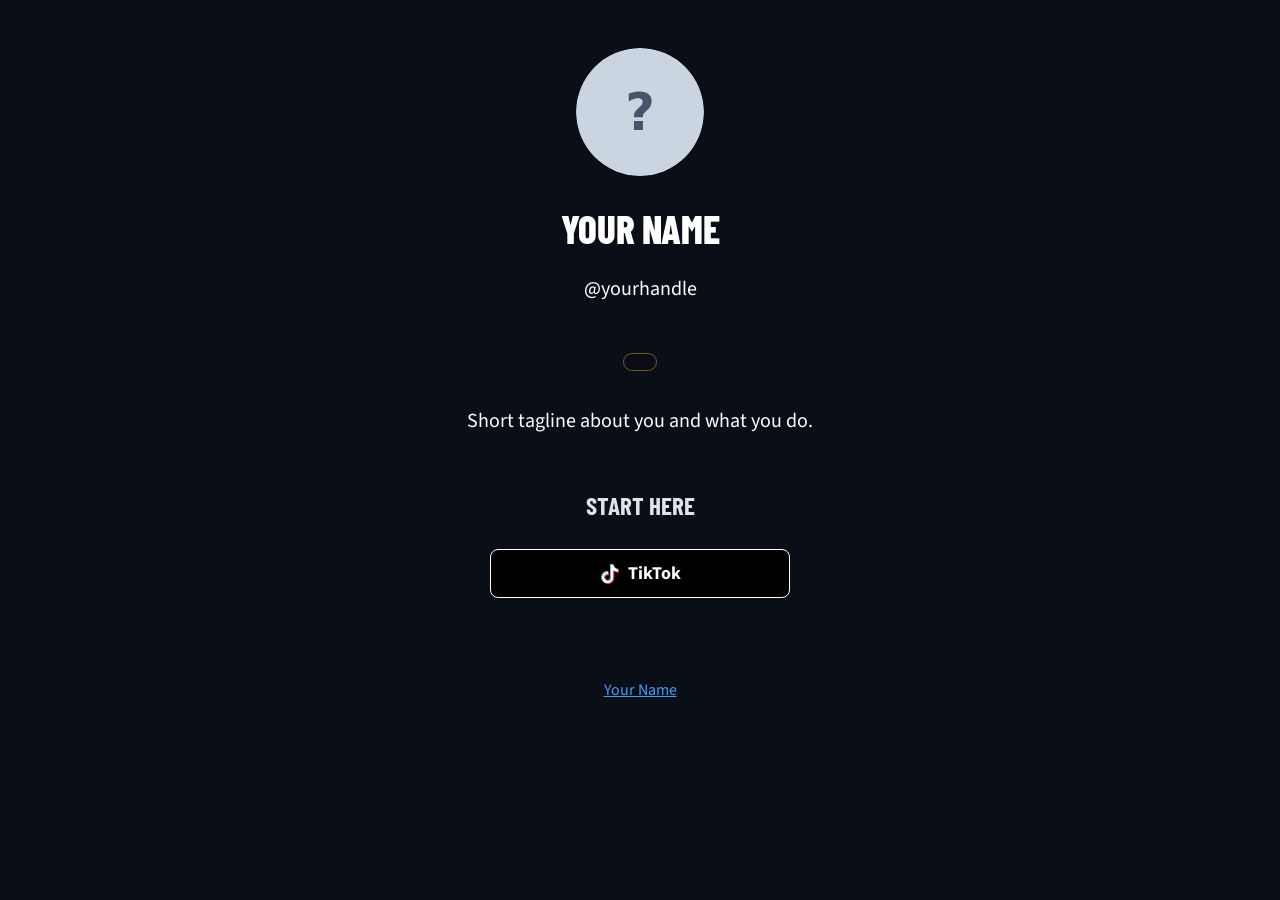
==== index.html @ fb8a777d "Initial template release - derived from nikoserves-linkinbio v1 Features: - Static HTML/CSS/JS, no b" ====
<!DOCTYPE html>
<html lang="en" class="theme-dark">
<head>
  <meta charset="utf-8">
  <meta name="viewport" content="width=device-width, initial-scale=1">
  <title data-config="title">Your Name — Links</title>
  <meta name="description" content="">
  <meta name="author" data-config="author" content="Your Name">
  <!-- Set href to your live URL once deployed (e.g. https://yourdomain.com/) -->
  <link rel="canonical" href="">
  <link rel="icon" type="image/x-icon" href="/images/avatar.png" data-config="favicon">
  <link rel="preconnect" href="https://fonts.googleapis.com">
  <link rel="preconnect" href="https://fonts.gstatic.com" crossorigin>
  <link href="https://fonts.googleapis.com/css2?family=Barlow+Condensed:wght@300;600;700;800&family=Source+Sans+3:wght@400;600&display=swap" rel="stylesheet">
  <link rel="stylesheet" href="/css/reset.css">
  <link rel="stylesheet" href="/css/style.css">
  <link rel="stylesheet" href="/css/brands.css">
  <link id="theme-css" rel="stylesheet" href="/themes/nikoserves.css">
  <!-- Add Umami tracker here once you've registered at cloud.umami.is — see README for steps -->
</head>
<body>
  <div class="container">
    <div class="column">
      <img class="avatar avatar--rounded"
           src="/images/avatar-placeholder.svg"
           data-config="avatar"
           alt="Profile photo"
           width="160" height="160"
           fetchpriority="high">
      <h1 data-config="name">Your Name</h1>
      <p data-config="handle">@yourhandle</p>
      <span class="badge" data-config="credential"></span>
      <p data-config="bio">Bio coming soon</p>
      <div class="button-stack" role="navigation" data-config="sections">
        <!-- populated at runtime by /assets/js/app.js -->
      </div>
      <footer>
        <a href="/" class="footer-link">Your Name</a>
      </footer>
    </div>
  </div>

  <!-- Authoritative config — mirrored verbatim in /config.json (keep both in sync) -->
  <script type="application/json" id="app-config">
  {
    "title": "Your Name — Links",
    "profile": {
      "name": "Your Name",
      "handle": "@yourhandle",
      "bio": "Short tagline about you and what you do.",
      "credential": "",
      "avatarPath": "/images/avatar-placeholder.svg",
      "faviconPath": "/images/avatar.png"
    },
    "themePath": "/themes/nikoserves.css",
    "theme": {},
    "sections": [
      {
        "label": "Start Here",
        "links": [
          { "icon": "tiktok", "label": "TikTok", "url": "https://tiktok.com/@yourhandle" }
        ]
      }
    ],
    "analytics": {
      "umamiWebsiteId": ""
    }
  }
</script>
  <script src="/assets/js/app.js" defer></script>
</body>
</html>
---- css/style.css ----
/*
* LittleLink
* https://littlelink.io
* Free to use under the MIT license
* http://www.opensource.org/licenses/mit-license.php
*/

/* Base Typography Settings
–––––––––––––––––––––––––––––––––––––––––––––––––– */
:root {
	font-size:16px;
}

/* Grid
  –––––––––––––––––––––––––––––––––––––––––––––––––– */
  .container {
	position:relative;
	width:100%;
	max-width:37.5rem;     				/* 600px */
    text-align:center;
	margin:0 auto;
	padding:3rem 1.25rem 0 1.25rem;
	box-sizing:border-box;
}
.container-left {
	position:relative;
	width:100%;
	max-width:37.5rem;
	text-align:left;
	margin:0 auto;
	padding:0 1.25rem;
	box-sizing:border-box;
}
.container-left p {
	margin-bottom: 1rem;  				/* 16px space between paragraphs */
  }
.column {
	position:center;
	width:100%;
	float:center;
	box-sizing:border-box;
}
/* For devices larger than 400px */
  @media (min-width:25rem) {            /* 400px */
    .container {
	width:85%;
	padding-left:0;
	padding-right:0;
}
}/* For devices larger than 550px */
  @media (min-width:34.375rem) {        /* 550px */
    .container {
	width:80%;
}
.column,.columns {
	margin-left:0;
}
.column:first-child,.columns:first-child {
	margin-left:0;
}
}

/* Base Styles
  –––––––––––––––––––––––––––––––––––––––––––––––––– */
  body {
	margin:0;
	padding:0;
	background-color:#ffffff;
	color:#1a1a1a;
	font-family:"Open Sans",system-ui;
	font-size:1.125rem;     				/* 18px */
    font-weight:400;
	line-height:1.6;
}

/* Typography
  –––––––––––––––––––––––––––––––––––––––––––––––––– */
  h1 {
	margin:0 0 0.5rem 0;
	font-size:3rem;         		/* 48px */
    font-weight:800;
	line-height:1;
	letter-spacing:0;
	word-wrap:break-word;
	overflow-wrap:break-word;
	hyphens:auto;           		/* Delete this to remove automatic hyphen on line break */
}
.container p {
	margin:0 0 2rem 0;
}

/* Base Typography Settings
–––––––––––––––––––––––––––––––––––––––––––––––––– */
/* Base size - 16px browser default */
:root {
  font-size:16px;           /* Using a 1.25 modular scale for typography */
  --scale-0:1rem;           /* 16px */
  --scale-1:1.25rem;        /* 20px */
  --scale-2:1.563rem;       /* 25px */
  --scale-3:1.953rem;       /* 31px */
  --scale-4:2.441rem;       /* 39px */
  --scale-5:3.052rem;       /* 49px */

  /* Spacing units */
  --spacing-xs:0.5rem;      /* 8px */
  --spacing-s:1rem;         /* 16px */
  --spacing-m:1.5rem;       /* 24px */
  --spacing-l:2rem;         /* 32px */
  --spacing-xl:3rem;        /* 48px */
  --spacing-xxl:4rem;       /* 64px */
  /* Theme color tokens moved to /themes/*.css — selected by config.themePath. */
}

/* Avatar */
.avatar {
	width: 8rem;             /* 128px */
	height: 8rem;
	border-radius: 50%;
	object-fit: cover;
	background-position: center;
	margin-bottom: var(--spacing-l);
	margin-left: auto;
	margin-right: auto;
	display: block;
  }

/* Typography Scale */
h1 {
	margin:0 0 var(--spacing-m) 0;
	font-family:"Barlow Condensed", system-ui;
	font-size:var(--scale-4);          /* 39px per UI-SPEC D-10 */
	font-weight:800;
	line-height:1.05;
	letter-spacing:-0.01em;
	text-transform:uppercase;
	word-wrap:break-word;
	overflow-wrap:break-word;
}
body {
	font-family:"Source Sans 3", system-ui;
	font-size:var(--scale-1);           /* 20px */
  	line-height:1.6;
}
.container p {
	margin:0 0 var(--spacing-xl) 0;
	font-size:var(--scale-1);
	line-height:1.6;
}

/* Container spacing */
.container {
	padding:var(--spacing-xl) var(--spacing-m) 0 var(--spacing-m);
	text-align:center;
}

/* Footer */
footer {
	margin:var(--spacing-xxl) 0;            /* 4rem (64px) top and bottom */
    font-size:var(--scale-0);
}

/* Responsive adjustments */
@media (max-width:34.375rem) {              /* 550px */
  h1 {
	font-size:var(--scale-3);
}
body {
	font-size:var(--scale-0);
}
.container p {
	font-size:var(--scale-0);
}
.avatar {
	margin-bottom:var(--spacing-m);
}
footer {
	margin:var(--spacing-xl) 0;         	/* 3rem (48px) top and bottom */
}
}

/* Links
  –––––––––––––––––––––––––––––––––––––––––––––––––– */
  a {
	color:#2457F5;
	text-decoration:underline;
}
a:hover {
	color:#083BDA;
}

/* Buttons
–––––––––––––––––––––––––––––––––––––––––––––––––– */
.button,button {
	display:inline-flex;
	align-items:center;
	justify-content:center;
	width:18.75rem;             	/* 300px */
 	min-height:3rem;                /* 48px */
  	padding:0.75rem 1rem;         	/* 12px ; 16px */
  	font-size:1.125rem;           	/* 18px */
  	font-weight:700;
	text-decoration:none;
	white-space:normal;
  	background: var(--button-background, var(--theme-button));
	color:var(--button-text,#0a0e17);
	border:var(--button-border,none);
	border-radius:0.5rem;
	cursor:pointer;
	box-sizing:border-box;
	hyphens:auto;               	/* Delete this to remove automatic hyphen on line break */
  	margin-bottom:1rem;
	text-align:center;
	line-height:1.3;
}

/* Icons
–––––––––––––––––––––––––––––––––––––––––––––––––– */
.icon {
	width:1.25rem;
	height:1.25rem;
	margin-right:0.5rem;
	flex-shrink:0;
}

/* Avatar
  –––––––––––––––––––––––––––––––––––––––––––––––––– */
.avatar {
	width: 8rem;             /* 128px */
	height: 8rem;
	object-fit: cover;
	background-position: center;
	margin-bottom: var(--spacing-l);
  }

   /* Modifier for no avatar rounding */
   .avatar--none {
	border-radius: 0%;
  }

  /* Modifier for rounded avatar */
  .avatar--rounded {
	border-radius: 50%;
  }

  /* Modifier for slightly rounded corners */
  .avatar--soft {
	border-radius: 0.5rem;   /* 8px rounded corners */
  }

/* Theme System
  –––––––––––––––––––––––––––––––––––––––––––––––––– */
/* Light theme is default above */

/* Dark theme */
:root.theme-dark {
	color-scheme:dark;
}
:root.theme-dark :focus-visible {
	outline: 2px solid #00e5ff;
	outline-offset: 2px;
  }
:root.theme-dark body {
	background-color: var(--theme-bg, #0a0e17);
	color:#ffffff;
}
:root.theme-dark a:not(.button) {
	color:#4899F7;
}
:root.theme-dark a:not(.button):hover {
	color:#7AB8FF;
}

/* Credential Badge
–––––––––––––––––––––––––––––––––––––––––––––––––– */
.badge {
	display:inline-flex;
	align-items:center;
	padding:var(--spacing-xs) var(--spacing-s);   /* 8px 16px */
	background:rgba(10, 14, 23, 0.6);
	border:1px solid rgba(250, 204, 21, 0.4);
	border-radius:9999px;
	color:#FACC15;
	font-family:"Source Sans 3", system-ui;
	font-size:12px;
	font-weight:600;
	letter-spacing:0.08em;
	text-transform:uppercase;
	margin-bottom:var(--spacing-m);
}

.section-label {
	font-family:"Barlow Condensed", system-ui;
	font-size:var(--scale-2);
	font-weight:700;
	text-transform:uppercase;
	color:#dde2ec;
	margin-bottom:var(--spacing-m);
	margin-top:var(--spacing-l);
}

/* Auto theme */
:root.theme-auto {
	color-scheme:light dark;
}
@media (prefers-color-scheme:dark) {
	:root.theme-auto body {
	background-color:#121212;
	color:#ffffff;
}
:root.theme-auto :focus-visible {
    outline: 2px solid #4899F7;
    outline-offset: 2px;
  }
:root.theme-auto a:not(.button) {
	color:#4899F7;
}
:root.theme-auto a:not(.button):hover {
	color:#7AB8FF;
}
}

/* Button Text Color Override
    –––––––––––––––––––––––––––––––––––––––––––––––––– */
    .button:hover,button:hover {
	color:var(--button-text);
}

/* Responsive Typography
  –––––––––––––––––––––––––––––––––––––––––––––––––– */
  @media (max-width:34.375rem) {            /* 550px */
    h1 {
	font-size:2rem;                         /* 32px */
	}
	body {
	font-size:1rem;                    		/* 16px */
	}
}

/* Privacy Page Styles
  –––––––––––––––––––––––––––––––––––––––––––––––––– */
nav {
	margin:var(--spacing-l) 0;
	text-align:left;
}
section {
	margin:var(--spacing-xl) 0;
	text-align:left;
}
h2 {
	font-size:var(--scale-3);
	font-weight:700;
	margin-bottom:var(--spacing-m);
}
h3 {
	font-size:var(--scale-2);
	font-weight:600;
	margin:var(--spacing-l) 0 var(--spacing-s) 0;
}
ul {
	list-style:none;
	padding:0;
	margin:0 0 var(--spacing-m) 0;
}
ul li {
	margin-bottom:var(--spacing-xs);
}

/* Privacy page specific responsive adjustments */
  @media (max-width:34.375rem) {
	h2 {
	font-size:var(--scale-2);
	}
	h3 {
	font-size:var(--scale-1);
	}
	section {
	margin:var(--spacing-l) 0;
	}
}

/* Font Face Definitions
  –––––––––––––––––––––––––––––––––––––––––––––––––– */
@font-face {
	font-display:swap;
	font-family:'Open Sans';
	font-style:normal;
	font-weight:400;
	src:url('../fonts/open-sans-v34-vietnamese_latin-ext_latin_hebrew_greek-ext_greek_cyrillic-ext_cyrillic-regular.eot');
	src:url('../fonts/open-sans-v34-vietnamese_latin-ext_latin_hebrew_greek-ext_greek_cyrillic-ext_cyrillic-regular.eot?#iefix') format('embedded-opentype'),url('../fonts/open-sans-v34-vietnamese_latin-ext_latin_hebrew_greek-ext_greek_cyrillic-ext_cyrillic-regular.woff2') format('woff2'),url('../fonts/open-sans-v34-vietnamese_latin-ext_latin_hebrew_greek-ext_greek_cyrillic-ext_cyrillic-regular.woff') format('woff'),url('../fonts/open-sans-v34-vietnamese_latin-ext_latin_hebrew_greek-ext_greek_cyrillic-ext_cyrillic-regular.ttf') format('truetype'),url('../fonts/open-sans-v34-vietnamese_latin-ext_latin_hebrew_greek-ext_greek_cyrillic-ext_cyrillic-regular.svg#OpenSans') format('svg');
}
@font-face {
	font-display:swap;
	font-family:'Open Sans';
	font-style:normal;
	font-weight:600;
	src:url('../fonts/open-sans-v34-vietnamese_latin-ext_latin_hebrew_greek-ext_greek_cyrillic-ext_cyrillic-600.eot');
	src:url('../fonts/open-sans-v34-vietnamese_latin-ext_latin_hebrew_greek-ext_greek_cyrillic-ext_cyrillic-600.eot?#iefix') format('embedded-opentype'),url('../fonts/open-sans-v34-vietnamese_latin-ext_latin_hebrew_greek-ext_greek_cyrillic-ext_cyrillic-600.woff2') format('woff2'),url('../fonts/open-sans-v34-vietnamese_latin-ext_latin_hebrew_greek-ext_greek_cyrillic-ext_cyrillic-600.woff') format('woff'),url('../fonts/open-sans-v34-vietnamese_latin-ext_latin_hebrew_greek-ext_greek_cyrillic-ext_cyrillic-600.ttf') format('truetype'),url('../fonts/open-sans-v34-vietnamese_latin-ext_latin_hebrew_greek-ext_greek_cyrillic-ext_cyrillic-600.svg#OpenSans') format('svg');
}
@font-face {
	font-display:swap;
	font-family:'Open Sans';
	font-style:normal;
	font-weight:700;
	src:url('../fonts/open-sans-v34-vietnamese_latin-ext_latin_hebrew_greek-ext_greek_cyrillic-ext_cyrillic-700.eot');
	src:url('../fonts/open-sans-v34-vietnamese_latin-ext_latin_hebrew_greek-ext_greek_cyrillic-ext_cyrillic-700.eot?#iefix') format('embedded-opentype'),url('../fonts/open-sans-v34-vietnamese_latin-ext_latin_hebrew_greek-ext_greek_cyrillic-ext_cyrillic-700.woff2') format('woff2'),url('../fonts/open-sans-v34-vietnamese_latin-ext_latin_hebrew_greek-ext_greek_cyrillic-ext_cyrillic-700.woff') format('woff'),url('../fonts/open-sans-v34-vietnamese_latin-ext_latin_hebrew_greek-ext_greek_cyrillic-ext_cyrillic-700.ttf') format('truetype'),url('../fonts/open-sans-v34-vietnamese_latin-ext_latin_hebrew_greek-ext_greek_cyrillic-ext_cyrillic-700.svg#OpenSans') format('svg');
}
@font-face {
	font-display:swap;
	font-family:'Open Sans';
	font-style:normal;
	font-weight:800;
	src:url('../fonts/open-sans-v34-vietnamese_latin-ext_latin_hebrew_greek-ext_greek_cyrillic-ext_cyrillic-800.eot');
	src:url('../fonts/open-sans-v34-vietnamese_latin-ext_latin_hebrew_greek-ext_greek_cyrillic-ext_cyrillic-800.eot?#iefix') format('embedded-opentype'),url('../fonts/open-sans-v34-vietnamese_latin-ext_latin_hebrew_greek-ext_greek_cyrillic-ext_cyrillic-800.woff2') format('woff2'),url('../fonts/open-sans-v34-vietnamese_latin-ext_latin_hebrew_greek-ext_greek_cyrillic-ext_cyrillic-800.woff') format('woff'),url('../fonts/open-sans-v34-vietnamese_latin-ext_latin_hebrew_greek-ext_greek_cyrillic-ext_cyrillic-800.ttf') format('truetype'),url('../fonts/open-sans-v34-vietnamese_latin-ext_latin_hebrew_greek-ext_greek_cyrillic-ext_cyrillic-800.svg#OpenSans') format('svg');
}
---- css/brands.css ----
/*
* LittleLink Button Styles (purged — only rules used by config.json icons kept)
* Source: https://littlelink.io — MIT license
* Phase 6 / 2026-05-13: removed 89 unused brand button rules. Keep-list
* derived from app.js render loop + config.json icon names.
*/

/* Brand Button Base Styles
–––––––––––––––––––––––––––––––––––––––––––––––––– */
.button,button {
  color:var(--button-text,#000000);
  background-color:var(--button-background,transparent);
	border:var(--button-border,none);
	transition:filter 0.2s ease,transform 0.2s ease;
}

/* Global Button Hover Effect
–––––––––––––––––––––––––––––––––––––––––––––––––– */
.button:hover,button:hover {
	filter:brightness(90%);
	transform:translateY(-1px);
}

/* Button Icons
–––––––––––––––––––––––––––––––––––––––––––––––––– */
.icon {
	filter:var(--icon-filter,none);
}

/* Brand-Specific Styles (6 brands used by current config.json)
–––––––––––––––––––––––––––––––––––––––––––––––––– */

/* Calendly */
.button-calendly {
	--button-text:#FFFFFF;
	--button-background:#006BFF;
}

/* Instagram */
.button-instagram {
	--button-text:#ffffff;
	background-image:linear-gradient(-135deg,#1400c8,#b900b4,#f50000);
}

/* Notion */
.button-notion {
	--button-text:#000000;
	--button-background:#ffffff;
	--button-border:1px solid #212121;
}

/* TikTok */
.button-tiktok {
	--button-text:#ffffff;
	--button-background:#000000;
	--button-border:1px solid #FFFFFF;
}

/* Facebook (full-name alias — app.js generates class="button-facebook" from icon name) */
.button-facebook {
	--button-text: #ffffff;
	--button-background: #0866FF;
}

/* YouTube (full-name alias — app.js generates class="button-youtube" from icon name) */
.button-youtube {
	--button-text: #ffffff;
	--button-background: #282828;
	--button-border: 1px solid #FFFFFF;
}
---- themes/nikoserves.css ----
/* themes/nikoserves.css — NikoServes dark brand palette */
:root {
  --theme-bg:     #0a0e17;
  --theme-accent: #00e5ff;
  --theme-button: linear-gradient(165deg, #0099b3 0%, #00e5ff 50%, #66f0ff 100%);
  --theme-text:           #ffffff;
  --theme-text-secondary: #dde2ec;
}
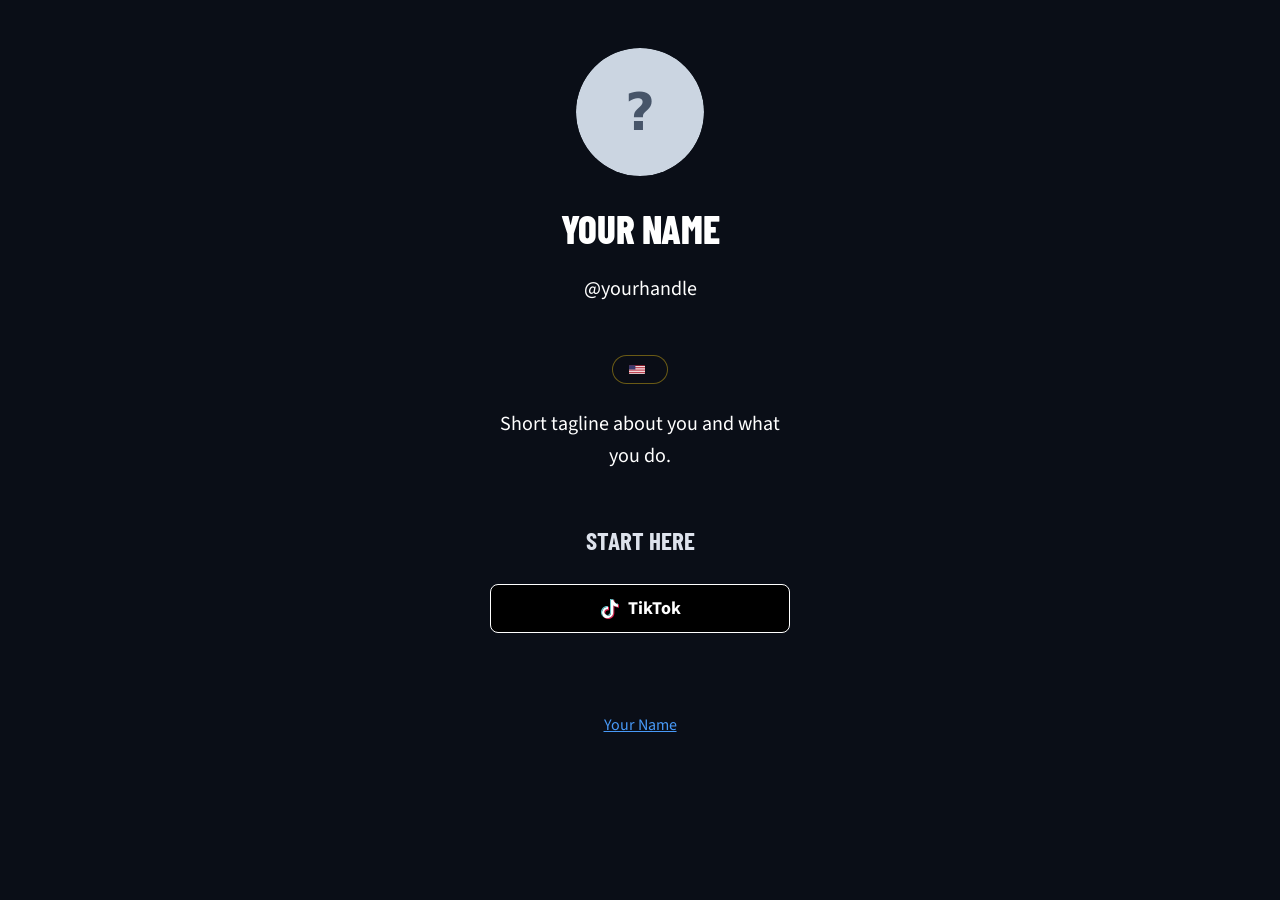
==== commit b89ed42e: "sync: Phase 9.4 + 10.1 + 10.2 + 10.3 + UI hotfixes from nikoserves-linkinbio@c01343e Phase 9.4 — tex" ====
--- a/index.html
+++ b/index.html
@@ -13,7 +13,7 @@
   <link rel="preconnect" href="https://fonts.gstatic.com" crossorigin>
   <link href="https://fonts.googleapis.com/css2?family=Barlow+Condensed:wght@300;600;700;800&family=Source+Sans+3:wght@400;600&display=swap" rel="stylesheet">
   <link rel="stylesheet" href="/css/reset.css">
-  <link rel="stylesheet" href="/css/style.css">
+  <link rel="stylesheet" href="/css/style.css?v=3">
   <link rel="stylesheet" href="/css/brands.css">
   <link id="theme-css" rel="stylesheet" href="/themes/nikoserves.css">
   <!-- Add Umami tracker here once you've registered at cloud.umami.is — see README for steps -->
@@ -29,7 +29,10 @@
            fetchpriority="high">
       <h1 data-config="name">Your Name</h1>
       <p data-config="handle">@yourhandle</p>
-      <span class="badge" data-config="credential"></span>
+      <span class="badge">
+        <img class="flag-icon" src="/images/flag-us.svg" alt="" width="16" height="11" aria-hidden="true">
+        <span data-config="credential"></span>
+      </span>
       <p data-config="bio">Bio coming soon</p>
       <div class="button-stack" role="navigation" data-config="sections">
         <!-- populated at runtime by /assets/js/app.js -->
--- a/css/style.css
+++ b/css/style.css
@@ -109,7 +109,34 @@
   --spacing-xl:3rem;        /* 48px */
   --spacing-xxl:4rem;       /* 64px */
   /* Theme color tokens moved to /themes/*.css — selected by config.themePath. */
-}
+
+  /* Phase 9.1 — UI customization tokens (all opt-in; defaults preserve current behavior) */
+  --button-radius: 0.5rem;                                          /* matches current hardcoded value */
+  --avatar-radius: 50%;                                              /* circle (current default) */
+  --font-body:    "Source Sans 3", system-ui, -apple-system, sans-serif;
+  --font-display: "Barlow Condensed", system-ui, sans-serif;
+
+  /* Phase 9.4 — Text color override (opt-in; unset = use each brand's --button-text default) */
+  --button-text-override: unset;
+
+  /* Phase 10.1 — Opt-in image background overlay (layered ABOVE --theme-bg). app.js sets via url("..."). */
+  --theme-bg-image: none;
+}
+
+/* Phase 10.1 — Banner / cover image (optional; configured via profile.coverImage)
+   Hidden by default; app.js adds .cover--has-image when profile.coverImage is set.
+   (We don't use :empty because inline background-image styles don't affect that pseudo-class.) */
+.cover {
+	display: none;
+	width: 100%;
+	height: 180px;
+	background-color: transparent;
+	background-size: cover;
+	background-position: center;
+	margin-bottom: 1rem;
+	border-radius: var(--button-radius, 0.5rem);
+}
+.cover.cover--has-image { display: block; }
 
 /* Avatar */
 .avatar {
@@ -117,6 +144,7 @@
 	height: 8rem;
 	border-radius: 50%;
 	object-fit: cover;
+	object-position: var(--avatar-position, center);   /* Phase 9.4 cherry-pick — full crop UI ships in 9.4 wizard */
 	background-position: center;
 	margin-bottom: var(--spacing-l);
 	margin-left: auto;
@@ -127,7 +155,7 @@
 /* Typography Scale */
 h1 {
 	margin:0 0 var(--spacing-m) 0;
-	font-family:"Barlow Condensed", system-ui;
+	font-family: var(--font-display, "Barlow Condensed", system-ui);
 	font-size:var(--scale-4);          /* 39px per UI-SPEC D-10 */
 	font-weight:800;
 	line-height:1.05;
@@ -137,12 +165,14 @@
 	overflow-wrap:break-word;
 }
 body {
-	font-family:"Source Sans 3", system-ui;
+	font-family: var(--font-body, "Source Sans 3", system-ui);
 	font-size:var(--scale-1);           /* 20px */
   	line-height:1.6;
 }
 .container p {
-	margin:0 0 var(--spacing-xl) 0;
+	/* Cap to button column width so bio doesn't sprawl past the pills on desktop (matches mobile behavior). */
+	max-width:18.75rem;       /* 300px — matches .button width */
+	margin:0 auto var(--spacing-xl) auto;
 	font-size:var(--scale-1);
 	line-height:1.6;
 }
@@ -202,9 +232,9 @@
 	text-decoration:none;
 	white-space:normal;
   	background: var(--button-background, var(--theme-button));
-	color:var(--button-text,#0a0e17);
+	color: var(--button-text-override, var(--button-text, #0a0e17));   /* Phase 9.4 — opt-in text color override */
 	border:var(--button-border,none);
-	border-radius:0.5rem;
+	border-radius: var(--button-radius, 0.5rem);
 	cursor:pointer;
 	box-sizing:border-box;
 	hyphens:auto;               	/* Delete this to remove automatic hyphen on line break */
@@ -212,6 +242,118 @@
 	text-align:center;
 	line-height:1.3;
 }
+
+/* Phase 9.1 — Button style variants (opt-in via <body data-button-style>; default "filled") */
+body[data-button-style="outline"] .button,
+body[data-button-style="outline"] button {
+	background: transparent;
+	border: 2px solid var(--theme-accent, #00e5ff);
+	color: var(--theme-accent, #00e5ff);
+}
+body[data-button-style="soft"] .button,
+body[data-button-style="soft"] button {
+	box-shadow: 0 4px 14px rgba(0, 0, 0, 0.18);
+}
+body[data-button-style="hard"] .button,
+body[data-button-style="hard"] button {
+	box-shadow: 4px 4px 0 0 var(--theme-accent, #00e5ff);
+}
+/* "filled" is the default — no rule needed (current .button behavior) */
+
+/* Phase 9.3 — Glass button variant (frosted backdrop blur, opt-in due to mobile perf cost) */
+body[data-button-style="glass"] .button,
+body[data-button-style="glass"] button {
+	background: rgba(255, 255, 255, 0.08);
+	-webkit-backdrop-filter: blur(12px) saturate(140%);
+	        backdrop-filter: blur(12px) saturate(140%);
+	border: 1px solid rgba(255, 255, 255, 0.18);
+	box-shadow: none;
+	transform: translateZ(0);   /* GPU compositing hint (D-12) */
+}
+body[data-button-style="glass"] .button:hover,
+body[data-button-style="glass"] button:hover {
+	background: rgba(255, 255, 255, 0.14);
+	border-color: rgba(255, 255, 255, 0.30);
+	/* DO NOT animate backdrop-filter — expensive per D-12 */
+}
+
+/* Phase 9.1 — Hover lift (no-config default; honors reduced-motion preference per D-13) */
+@media (prefers-reduced-motion: no-preference) {
+	.button, button {
+		transition: transform 0.15s ease, filter 0.15s ease;
+	}
+	.button:hover, button:hover {
+		transform: translateY(-2px);
+	}
+}
+
+/* Phase 10.2 — Spotlight link (per-link spotlight: true; D-07)
+   Bigger, bolder, with an accent border and optional pulse animation.
+   Pulse is wrapped in reduced-motion guard so users who opt out get the static look only. */
+.button--spotlight {
+	transform: scale(1.05);
+	font-weight: 800;
+	padding-top: 1rem;
+	padding-bottom: 1rem;
+	border: 2px solid var(--theme-accent, #00e5ff);
+	box-shadow: 0 8px 24px rgba(0, 229, 255, 0.18);
+}
+@media (prefers-reduced-motion: no-preference) {
+	.button--spotlight {
+		animation: spotlight-pulse 3s ease-in-out infinite;
+	}
+	@keyframes spotlight-pulse {
+		0%, 100% { transform: scale(1.05); }
+		50%      { transform: scale(1.08); }
+	}
+}
+
+/* Phase 10.2 — Subtitle text under button label (per-link subtitle; D-09)
+   Renders as a small line under the main label. Single line, truncated with ellipsis. */
+.button-subtitle {
+	display: block;
+	font-size: 0.75em;
+	opacity: 0.7;
+	font-weight: 400;
+	margin-top: 0.15rem;
+	white-space: nowrap;
+	overflow: hidden;
+	text-overflow: ellipsis;
+	max-width: 100%;
+}
+
+/* Phase 10.2 hotfix — Per-link QR image (creator uploads QR PNG separately; displays above the button) */
+.link-qr {
+	display: block;
+	width: 120px;
+	height: 120px;
+	margin: 0.75rem auto 0.25rem;
+	border-radius: 8px;
+	background: white;
+	padding: 4px;
+	box-sizing: border-box;
+	object-fit: contain;
+}
+
+/* Phase 10.3 — Embedded media iframes (per-link embed: {...}; safelisted YouTube + Spotify only)
+   Layout space is reserved via aspect-ratio (YouTube) or fixed height (Spotify) so no CLS hit.
+   loading="lazy" on the iframe itself defers the network fetch until the viewport approaches. */
+.link-embed {
+	width: 100%;
+	margin-top: 0.5rem;
+	margin-bottom: 1rem;
+	border-radius: var(--button-radius, 0.5rem);
+	overflow: hidden;
+	border: 1px solid rgba(255, 255, 255, 0.08);
+}
+.link-embed iframe {
+	display: block;
+	width: 100%;
+	border: none;
+	/* aspect-ratio reserves layout space (no CLS) */
+}
+.link-embed--youtube  iframe { aspect-ratio: 16 / 9; }
+.link-embed--spotify  iframe { height: 152px; }
 
 /* Icons
 –––––––––––––––––––––––––––––––––––––––––––––––––– */
@@ -239,7 +381,7 @@
 
   /* Modifier for rounded avatar */
   .avatar--rounded {
-	border-radius: 50%;
+	border-radius: var(--avatar-radius, 50%);
   }
 
   /* Modifier for slightly rounded corners */
@@ -260,7 +402,10 @@
 	outline-offset: 2px;
   }
 :root.theme-dark body {
-	background-color: var(--theme-bg, #0a0e17);
+	background: var(--theme-bg-image, none), var(--theme-bg, #0a0e17);
+	background-size: cover;
+	background-position: center;
+	background-attachment: fixed;
 	color:#ffffff;
 }
 :root.theme-dark a:not(.button) {
@@ -268,6 +413,39 @@
 }
 :root.theme-dark a:not(.button):hover {
 	color:#7AB8FF;
+}
+
+/* Phase 9.1 — theme-auto from LittleLink upstream (MIT) — match system preference */
+:root.theme-auto body {
+	background: #f8f8f8;
+	color: #111;
+}
+:root.theme-auto a {
+	color: #007bff;
+}
+@media (prefers-color-scheme: dark) {
+	:root.theme-auto body {
+		background: var(--theme-bg-image, none), var(--theme-bg, #0a0e17);
+		background-size: cover;
+		background-position: center;
+		background-attachment: fixed;
+		color: var(--theme-text, #ffffff);
+	}
+	:root.theme-auto a {
+		color: var(--theme-accent, #00e5ff);
+	}
+}
+
+/* Phase 9.1 — theme-light from LittleLink upstream (MIT) — explicit light mode */
+:root.theme-light body {
+	background: var(--theme-bg-image, none), var(--theme-bg, #ffffff);
+	background-size: cover;
+	background-position: center;
+	background-attachment: fixed;
+	color: var(--theme-text, #111111);
+}
+:root.theme-light a {
+	color: var(--theme-accent, #1F2937);
 }
 
 /* Credential Badge
@@ -275,6 +453,7 @@
 .badge {
 	display:inline-flex;
 	align-items:center;
+	gap:0.4rem;                                   /* spacing between flag-icon and text */
 	padding:var(--spacing-xs) var(--spacing-s);   /* 8px 16px */
 	background:rgba(10, 14, 23, 0.6);
 	border:1px solid rgba(250, 204, 21, 0.4);
@@ -288,6 +467,15 @@
 	margin-bottom:var(--spacing-m);
 }
 
+/* Flag icon inside .badge (replaces 🇺🇸 emoji which doesn't render on Brave/Windows) */
+.flag-icon {
+	display:block;
+	width:16px;
+	height:11px;
+	border-radius:2px;
+	flex-shrink:0;
+}
+
 .section-label {
 	font-family:"Barlow Condensed", system-ui;
 	font-size:var(--scale-2);
@@ -322,7 +510,20 @@
 /* Button Text Color Override
     –––––––––––––––––––––––––––––––––––––––––––––––––– */
     .button:hover,button:hover {
-	color:var(--button-text);
+	color: var(--button-text-override, var(--button-text));   /* Phase 9.4 — opt-in override respected on hover */
+}
+
+/* Phase 9.4 — Gradient headlines (D-03 STRICT scope: applied via JS ONLY to h1[data-config=name] + h2.section-label) */
+@supports (background-clip: text) or (-webkit-background-clip: text) {
+  .gradient-text {
+    background: linear-gradient(var(--gradient-angle, 90deg),
+                                var(--gradient-from, #ff00aa),
+                                var(--gradient-to,   #00e5ff));
+    -webkit-background-clip: text;
+            background-clip: text;
+    color: transparent;
+    -webkit-text-fill-color: transparent;
+  }
 }
 
 /* Responsive Typography
@@ -412,3 +613,14 @@
 	src:url('../fonts/open-sans-v34-vietnamese_latin-ext_latin_hebrew_greek-ext_greek_cyrillic-ext_cyrillic-800.eot');
 	src:url('../fonts/open-sans-v34-vietnamese_latin-ext_latin_hebrew_greek-ext_greek_cyrillic-ext_cyrillic-800.eot?#iefix') format('embedded-opentype'),url('../fonts/open-sans-v34-vietnamese_latin-ext_latin_hebrew_greek-ext_greek_cyrillic-ext_cyrillic-800.woff2') format('woff2'),url('../fonts/open-sans-v34-vietnamese_latin-ext_latin_hebrew_greek-ext_greek_cyrillic-ext_cyrillic-800.woff') format('woff'),url('../fonts/open-sans-v34-vietnamese_latin-ext_latin_hebrew_greek-ext_greek_cyrillic-ext_cyrillic-800.ttf') format('truetype'),url('../fonts/open-sans-v34-vietnamese_latin-ext_latin_hebrew_greek-ext_greek_cyrillic-ext_cyrillic-800.svg#OpenSans') format('svg');
 }
+
+/* Phase 10.2-hotfix-2 — Defensive bio width cap.
+   The .container p rule above already sets max-width: 18.75rem, but this same-specificity
+   rule placed LATE in the cascade guarantees the cap sticks even if a future rule modifies
+   .container p. .column > p targets only the static <p> children of .column (handle + bio),
+   never the section labels (which are h2.section-label, not p). */
+.column > p {
+	max-width: 18.75rem;
+	margin-left: auto;
+	margin-right: auto;
+}
--- a/css/brands.css
+++ b/css/brands.css
@@ -68,3 +68,117 @@
 	--button-background: #282828;
 	--button-border: 1px solid #FFFFFF;
 }
+
+/* Phase 9.1 — .button-default fallback (LittleLink upstream, MIT) */
+.button-default {
+	--button-text: var(--theme-text, #ffffff);
+	--button-background: var(--theme-accent, #00e5ff);
+}
+
+/* Phase 10.2 hotfix additions — top-23 brand set per user request
+   Colors sourced from upstream LittleLink (sethcottle, MIT) where present;
+   brand-aliased to full names (linkedin, x) to match Phase 3 icon-naming pattern. */
+
+/* Buy Me a Coffee */
+.button-buy-me-a-coffee {
+	--button-text: #000000;
+	--button-background: #FFDD00;
+}
+
+/* Cash App */
+.button-cash-app {
+	--button-text: #ffffff;
+	--button-background: #00C244;
+}
+
+/* Discord */
+.button-discord {
+	--button-text: #ffffff;
+	--button-background: #5865F2;
+}
+
+/* GitHub */
+.button-github {
+	--button-text: #ffffff;
+	--button-background: #181717;
+}
+
+/* Ko-fi */
+.button-ko-fi {
+	--button-text: #ffffff;
+	--button-background: #FF5E5B;
+}
+
+/* LinkedIn (full-name alias matches Phase 3 icon-naming convention) */
+.button-linkedin {
+	--button-text: #ffffff;
+	--button-background: #0A66C2;
+}
+
+/* Patreon */
+.button-patreon {
+	--button-text: #ffffff;
+	--button-background: #FF424D;
+}
+
+/* PayPal */
+.button-paypal {
+	--button-text: #ffffff;
+	--button-background: #00457C;
+}
+
+/* Pinterest */
+.button-pinterest {
+	--button-text: #ffffff;
+	--button-background: #E60023;
+}
+
+/* Reddit */
+.button-reddit {
+	--button-text: #ffffff;
+	--button-background: #FF4500;
+}
+
+/* Snapchat */
+.button-snapchat {
+	--button-text: #000000;
+	--button-background: #FFFC00;
+}
+
+/* SoundCloud */
+.button-soundcloud {
+	--button-text: #ffffff;
+	--button-background: #FF7700;
+}
+
+/* Spotify */
+.button-spotify {
+	--button-text: #000000;
+	--button-background: #1ED760;
+}
+
+/* Threads */
+.button-threads {
+	--button-text: #ffffff;
+	--button-background: #000000;
+	--button-border: 1px solid #FFFFFF;
+}
+
+/* Twitch */
+.button-twitch {
+	--button-text: #ffffff;
+	--button-background: #9146FF;
+}
+
+/* Venmo */
+.button-venmo {
+	--button-text: #ffffff;
+	--button-background: #3D95CE;
+}
+
+/* X (Twitter rebrand) */
+.button-x {
+	--button-text: #ffffff;
+	--button-background: #000000;
+	--button-border: 1px solid #FFFFFF;
+}
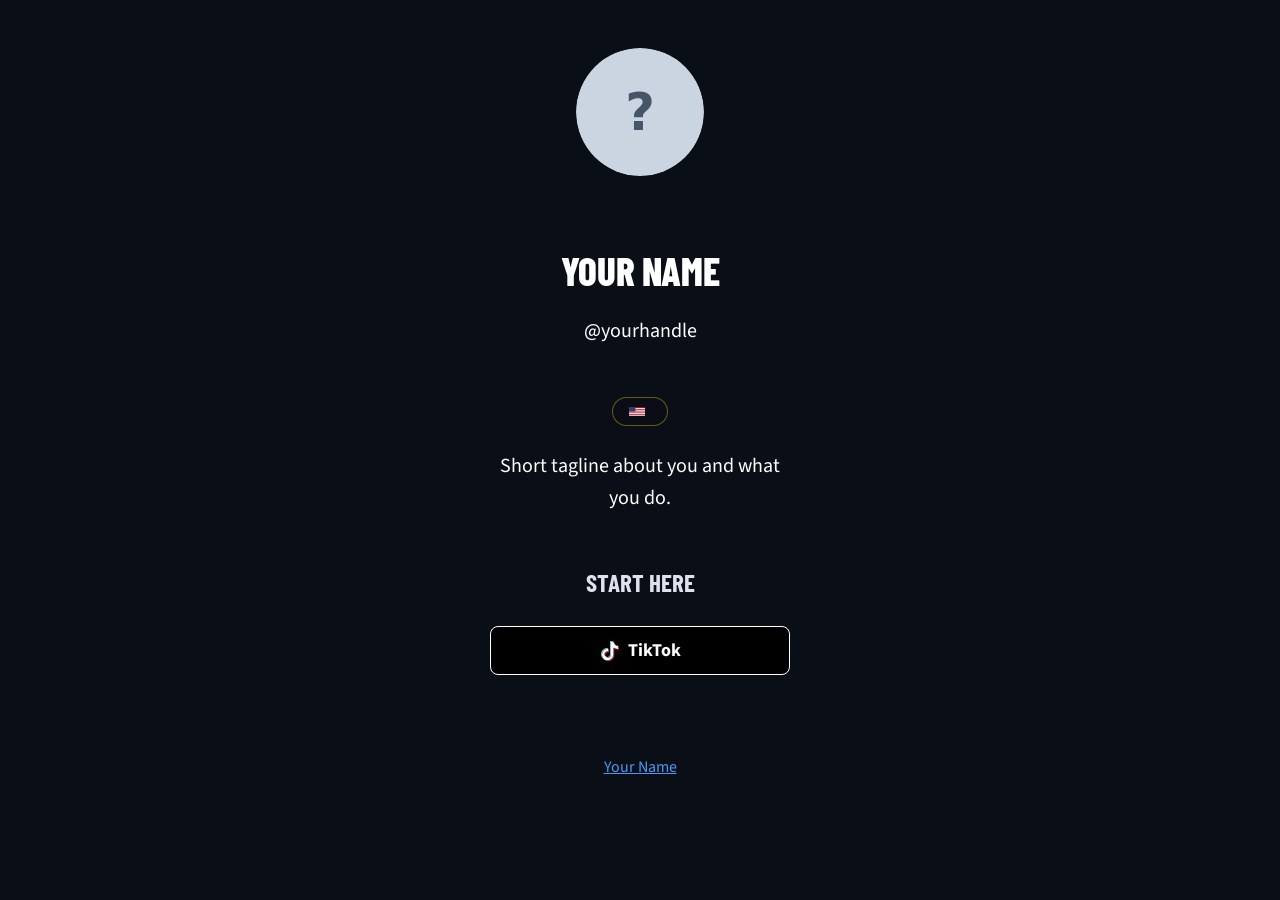
==== commit 196c6bc4: "feat: add config-driven avatar iridescent border (Phase 14) Syncs the Phase 14 avatar-border feature" ====
--- a/index.html
+++ b/index.html
@@ -13,7 +13,7 @@
   <link rel="preconnect" href="https://fonts.gstatic.com" crossorigin>
   <link href="https://fonts.googleapis.com/css2?family=Barlow+Condensed:wght@300;600;700;800&family=Source+Sans+3:wght@400;600&display=swap" rel="stylesheet">
   <link rel="stylesheet" href="/css/reset.css">
-  <link rel="stylesheet" href="/css/style.css?v=3">
+  <link rel="stylesheet" href="/css/style.css?v=4">
   <link rel="stylesheet" href="/css/brands.css">
   <link id="theme-css" rel="stylesheet" href="/themes/nikoserves.css">
   <!-- Add Umami tracker here once you've registered at cloud.umami.is — see README for steps -->
@@ -21,12 +21,16 @@
 <body>
   <div class="container">
     <div class="column">
-      <img class="avatar avatar--rounded"
-           src="/images/avatar-placeholder.svg"
-           data-config="avatar"
-           alt="Profile photo"
-           width="160" height="160"
-           fetchpriority="high">
+      <!-- Phase 14 — .avatar-wrap wrapper hosts the iridescent ::before border ring.
+           The ring is opt-in: it only renders when config theme.avatarBorder.style is set. -->
+      <div class="avatar-wrap">
+        <img class="avatar avatar--rounded"
+             src="/images/avatar-placeholder.svg"
+             data-config="avatar"
+             alt="Profile photo"
+             width="160" height="160"
+             fetchpriority="high">
+      </div>
       <h1 data-config="name">Your Name</h1>
       <p data-config="handle">@yourhandle</p>
       <span class="badge">
@@ -56,7 +60,9 @@
       "faviconPath": "/images/avatar.png"
     },
     "themePath": "/themes/nikoserves.css",
-    "theme": {},
+    "theme": {
+      "avatarBorder": { "style": "none" }
+    },
     "sections": [
       {
         "label": "Start Here",
--- a/css/style.css
+++ b/css/style.css
@@ -113,6 +113,14 @@
   /* Phase 9.1 — UI customization tokens (all opt-in; defaults preserve current behavior) */
   --button-radius: 0.5rem;                                          /* matches current hardcoded value */
   --avatar-radius: 50%;                                              /* circle (current default) */
+
+  /* Phase 14 — Avatar border ring tokens (opt-in; no ring unless body[data-avatar-border-style] is set) */
+  --avatar-border-thickness: 5px;            /* app.js overrides; min 2 max 16 */
+  --avatar-border-focal: 45deg;              /* app.js overrides from the 8-way focal picker */
+  --avatar-border-solid: var(--theme-accent, #00e5ff);
+  --avatar-border-grad-from: var(--theme-accent, #00e5ff);
+  --avatar-border-grad-to: #ffffff;
+
   --font-body:    "Source Sans 3", system-ui, -apple-system, sans-serif;
   --font-display: "Barlow Condensed", system-ui, sans-serif;
 
@@ -146,7 +154,7 @@
 	object-fit: cover;
 	object-position: var(--avatar-position, center);   /* Phase 9.4 cherry-pick — full crop UI ships in 9.4 wizard */
 	background-position: center;
-	margin-bottom: var(--spacing-l);
+	/* Phase 14 — bottom margin moved to .avatar-wrap so it isn't doubled when the ring wrapper is present */
 	margin-left: auto;
 	margin-right: auto;
 	display: block;
@@ -624,3 +632,127 @@
 	margin-left: auto;
 	margin-right: auto;
 }
+
+/* === Phase 11 — Click count display (site-wide + per-link) ===
+   No animations (D-11): the deferred fetch already adds a ~100-300ms gap
+   between page paint and counter appearance; animating that "pop-in" risks
+   a perceived CLS. Plain text + no transition is the right move. */
+
+.site-counter {
+  /* Prominent — visually distinct from buttons; sits above or below the stack */
+  display: block;
+  margin: 1rem auto;
+  padding: 0.75rem 1.25rem;
+  max-width: max-content;
+  font-size: 1.25rem;
+  font-weight: 700;
+  text-align: center;
+  color: var(--theme-accent, #00e5ff);
+  border: 1px solid var(--theme-accent, #00e5ff);
+  border-radius: var(--button-radius, 0.5rem);
+  background: rgba(0, 229, 255, 0.06);
+  /* No animation, no transition — D-11. */
+}
+
+.link-count {
+  /* Subtle — sits as a sibling under the button without crowding the label */
+  display: block;
+  margin: 0.15rem 0 0.5rem;
+  font-size: 0.8rem;
+  opacity: 0.7;
+  text-align: center;
+  font-weight: 600;
+  white-space: nowrap;
+  overflow: hidden;
+  text-overflow: ellipsis;
+  /* No animation, no transition — D-11. */
+}
+
+/* Phase 14 — Avatar iridescent border ring
+   –––––––––––––––––––––––––––––––––––––––––––––––––––
+   A config-driven decorative ring around the avatar. The ring is a position:absolute
+   ::before pseudo-element on .avatar-wrap, so it adds zero layout flow (CLS-safe).
+   It renders ONLY when app.js has set body[data-avatar-border-style]; absent = no ring. */
+
+/* Registers the animated angle so it can be tweened (a plain custom property cannot animate). */
+@property --avatar-shimmer-angle {
+  syntax: "<angle>";
+  inherits: false;
+  initial-value: 215deg;
+}
+
+/* The wrapper around the avatar <img>. Hosts the ::before ring and owns the bottom margin
+   that .avatar used to carry (moved here so it is not doubled). */
+.avatar-wrap {
+  position: relative;
+  display: inline-block;
+  border-radius: var(--avatar-radius);
+  margin-bottom: var(--spacing-l);
+}
+
+/* The ring itself — only painted when a border style is active on <body>.
+   inset is negative so the ring grows OUTWARD from the avatar box: zero layout flow. */
+body[data-avatar-border-style="iridescent"] .avatar-wrap::before,
+body[data-avatar-border-style="solid"] .avatar-wrap::before,
+body[data-avatar-border-style="gradient"] .avatar-wrap::before {
+  content: "";
+  position: absolute;
+  inset: calc(-1 * var(--avatar-border-thickness));   /* grows outward — CLS-safe */
+  border-radius: var(--avatar-radius);                /* one var drives circle / rounded / square */
+  padding: var(--avatar-border-thickness);
+  /* mask trick: outer box minus inner content-box = an annulus/frame (a hollow ring) */
+  -webkit-mask: linear-gradient(#000 0 0) content-box, linear-gradient(#000 0 0);
+  -webkit-mask-composite: xor;        /* Safari / iOS keyword */
+  mask: linear-gradient(#000 0 0) content-box, linear-gradient(#000 0 0);
+  mask-composite: exclude;            /* standard keyword */
+  z-index: -1;                        /* sit behind the avatar image */
+}
+
+/* Iridescent paint — the headline visual: an 8-stop conic hue wheel,
+   frozen at the @property-registered angle (animated only under no-preference, below). */
+body[data-avatar-border-style="iridescent"] .avatar-wrap::before {
+  background: conic-gradient(
+    from var(--avatar-shimmer-angle),
+    #ff5e9c 0%, #ff9d5c 14%, #ffe45c 28%, #7dffb0 42%,
+    #5ce0ff 57%, #6c8cff 71%, #c98cff 85%, #ff5e9c 100%
+  );
+}
+
+/* Mode B — directional glow. Same hue wheel, but an alpha ramp in the paint gradient
+   makes it read bright on the focal side and dim (~15%) on the opposite side.
+   `from` uses the focal angle so the bright stop sits in the chosen quadrant. */
+body[data-avatar-border-style="iridescent"][data-avatar-border-mode="directional"] .avatar-wrap::before {
+  background: conic-gradient(
+    from var(--avatar-border-focal),
+    rgba(255,94,156,1)     0%,
+    rgba(255,228,92,0.6)   28%,
+    rgba(108,140,255,0.15) 50%,
+    rgba(201,140,255,0.6)  72%,
+    rgba(255,94,156,1)     100%
+  );
+}
+
+/* Solid + gradient styles (secondary — D-07). Colors come from --avatar-border-* tokens. */
+body[data-avatar-border-style="solid"] .avatar-wrap::before {
+  background: var(--avatar-border-solid);
+}
+body[data-avatar-border-style="gradient"] .avatar-wrap::before {
+  background: conic-gradient(from 215deg, var(--avatar-border-grad-from), var(--avatar-border-grad-to), var(--avatar-border-grad-from));
+}
+
+/* Light-theme contrast separator — a 1px inset ring in the theme background colour
+   between the avatar image and the ring. Harmless on dark themes, essential on light. */
+body[data-avatar-border-style] .avatar {
+  box-shadow: 0 0 0 1px var(--theme-bg, #0a0e17);
+}
+
+/* Animation — the 12s rotation. Declared ONLY inside no-preference: a reduced-motion
+   visitor simply gets no animation rule, so the ring renders static (never blank). */
+@media (prefers-reduced-motion: no-preference) {
+  body[data-avatar-border-animated="true"][data-avatar-border-style="iridescent"] .avatar-wrap::before {
+    animation: avatar-shimmer 12s linear infinite;
+  }
+  @keyframes avatar-shimmer {
+    to { --avatar-shimmer-angle: 575deg; }   /* 215 + 360 = one full turn */
+  }
+}
